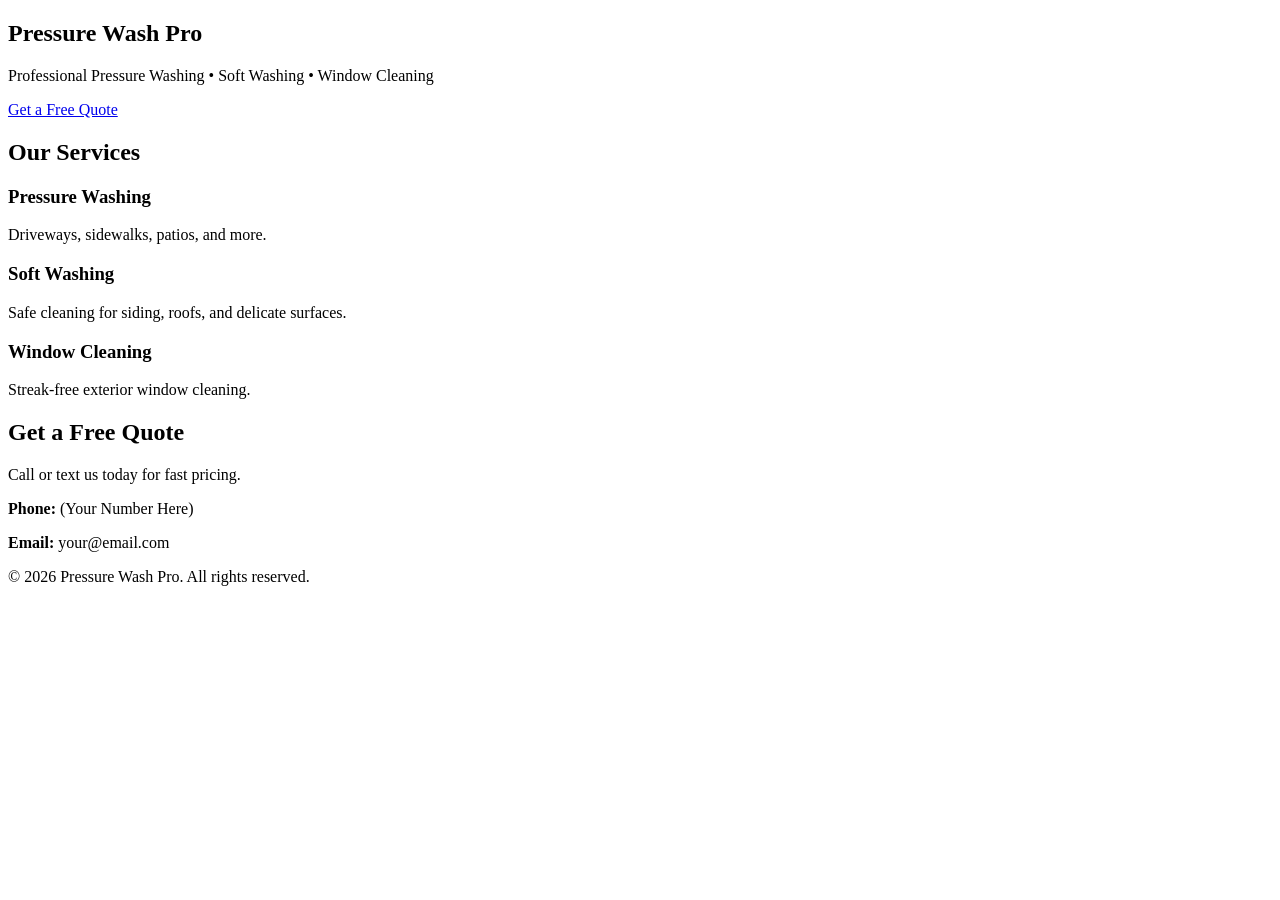
==== index.html @ 59dee1f5 "Create index.html" ====
<!DOCTYPE html>
<html lang="en">
<head>
  <meta charset="UTF-8" />
  <meta name="viewport" content="width=device-width, initial-scale=1.0" />
  <title>Pressure Wash Pro</title>
  <link rel="stylesheet" href="style.css" />
</head>

<body>

  <!-- HERO SECTION -->
  <section class="hero">
    <div class="overlay">
      <h1>Pressure Wash Pro</h1>
      <p>Professional Pressure Washing • Soft Washing • Window Cleaning</p>
      <a href="#contact" class="btn">Get a Free Quote</a>
    </div>
  </section>

  <!-- SERVICES -->
  <section class="services">
    <h2>Our Services</h2>

    <div class="grid">
      <div class="card">
        <h3>Pressure Washing</h3>
        <p>Driveways, sidewalks, patios, and more.</p>
      </div>

      <div class="card">
        <h3>Soft Washing</h3>
        <p>Safe cleaning for siding, roofs, and delicate surfaces.</p>
      </div>

      <div class="card">
        <h3>Window Cleaning</h3>
        <p>Streak-free exterior window cleaning.</p>
      </div>
    </div>
  </section>

  <!-- CONTACT -->
  <section class="contact" id="contact">
    <h2>Get a Free Quote</h2>
    <p>Call or text us today for fast pricing.</p>

    <div class="contact-box">
      <p><strong>Phone:</strong> (Your Number Here)</p>
      <p><strong>Email:</strong> your@email.com</p>
    </div>
  </section>

  <footer>
    <p>© 2026 Pressure Wash Pro. All rights reserved.</p>
  </footer>

</body>
</html>
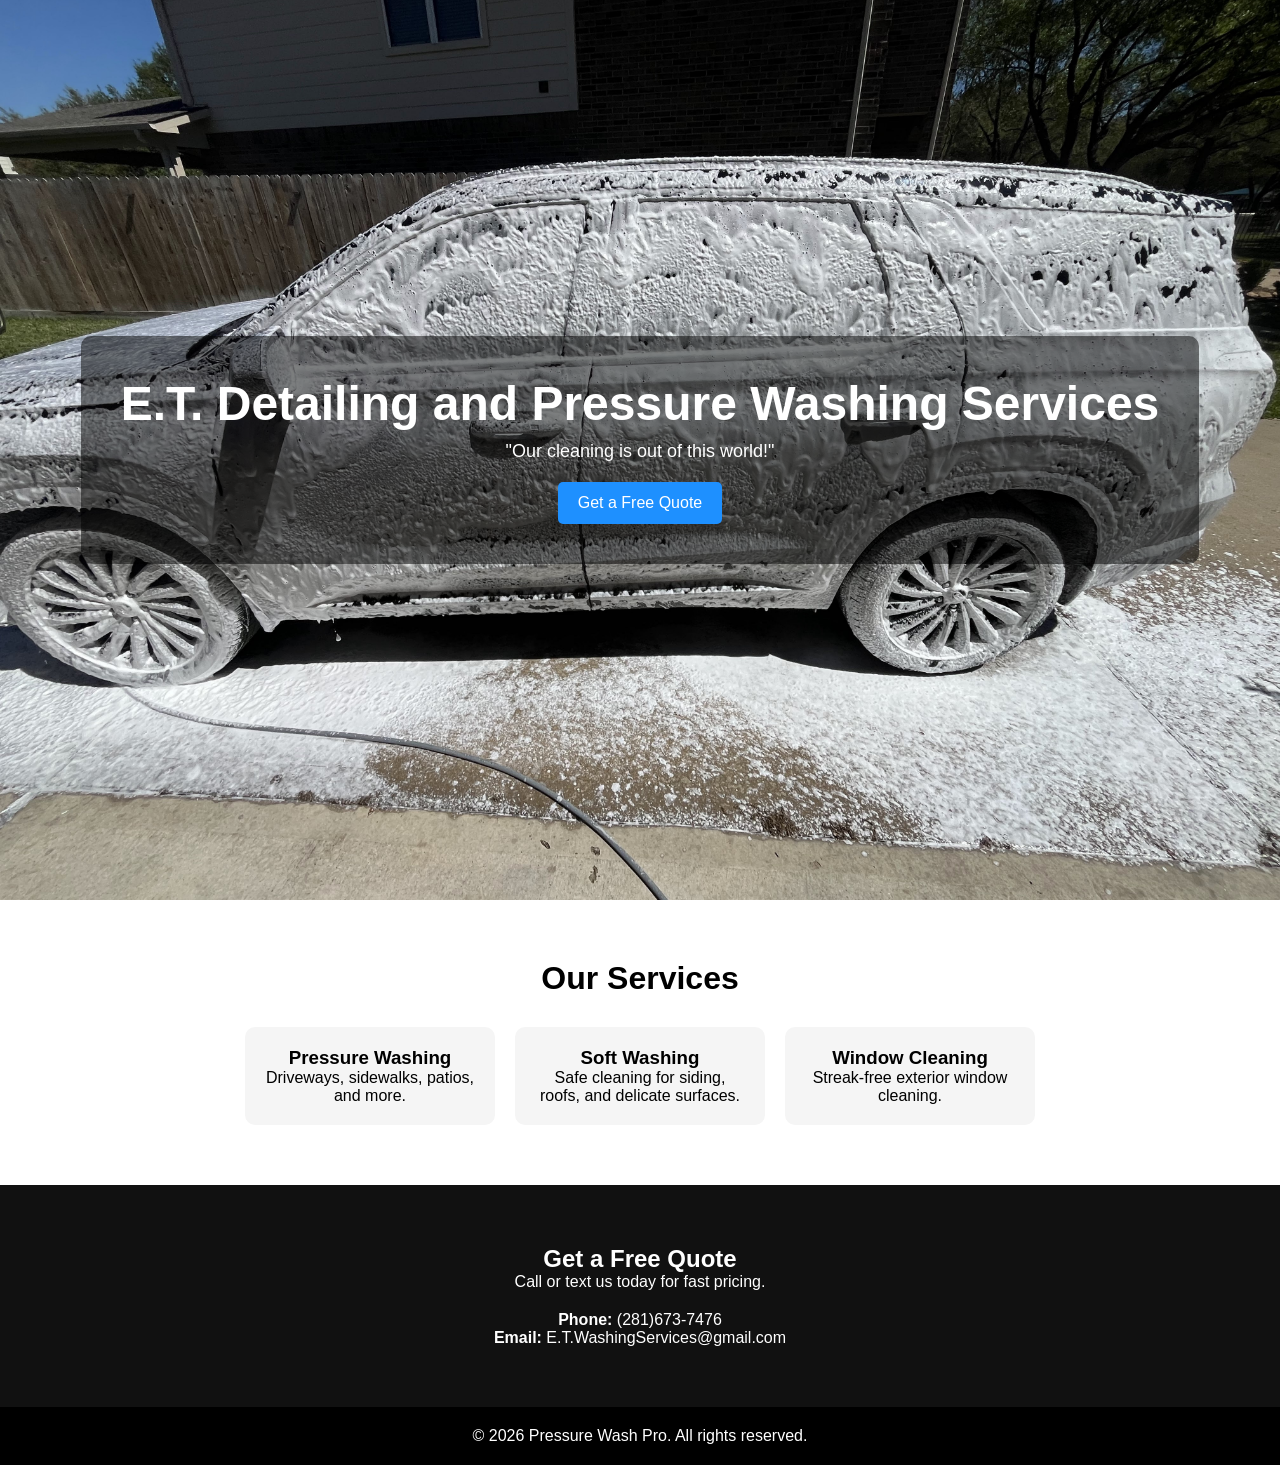
==== commit 179bd5d2: "Update index.html Added phone number, email, company name and quote." ====
--- a/index.html
+++ b/index.html
@@ -12,8 +12,8 @@
   <!-- HERO SECTION -->
   <section class="hero">
     <div class="overlay">
-      <h1>Pressure Wash Pro</h1>
-      <p>Professional Pressure Washing • Soft Washing • Window Cleaning</p>
+      <h1>E.T. Detailing and Pressure Washing Services</h1>
+      <p>"Our cleaning is out of this world!"</p>
       <a href="#contact" class="btn">Get a Free Quote</a>
     </div>
   </section>
@@ -46,8 +46,8 @@
     <p>Call or text us today for fast pricing.</p>
 
     <div class="contact-box">
-      <p><strong>Phone:</strong> (Your Number Here)</p>
-      <p><strong>Email:</strong> your@email.com</p>
+      <p><strong>Phone:</strong> (281)673-7476</p>
+      <p><strong>Email:</strong> E.T.WashingServices@gmail.com</p>
     </div>
   </section>
 
--- a/style.css
+++ b/style.css
@@ -0,0 +1,104 @@
+* {
+  margin: 0;
+  padding: 0;
+  box-sizing: border-box;
+  font-family: Arial, sans-serif;
+}
+
+/* HERO */
+.hero {
+  height: 100vh;
+  background-image: url("hero.jpg"); /* <-- YOUR IMAGE HERE */
+  background-size: cover;
+  background-position: center;
+  background-attachment: fixed;
+  display: flex;
+  align-items: center;
+  justify-content: center;
+  color: white;
+  position: relative;
+}
+
+/* dark overlay */
+.overlay {
+  text-align: center;
+  background: rgba(0,0,0,0.5);
+  padding: 40px;
+  border-radius: 10px;
+}
+
+.hero h1 {
+  font-size: 48px;
+  margin-bottom: 10px;
+}
+
+.hero p {
+  font-size: 18px;
+  margin-bottom: 20px;
+}
+
+.btn {
+  display: inline-block;
+  padding: 12px 20px;
+  background: #1e90ff;
+  color: white;
+  text-decoration: none;
+  border-radius: 5px;
+}
+
+/* SERVICES */
+.services {
+  padding: 60px 20px;
+  text-align: center;
+}
+
+.services h2 {
+  margin-bottom: 30px;
+  font-size: 32px;
+}
+
+.grid {
+  display: flex;
+  gap: 20px;
+  justify-content: center;
+  flex-wrap: wrap;
+}
+
+.card {
+  width: 250px;
+  padding: 20px;
+  border-radius: 10px;
+  background: #f5f5f5;
+}
+
+/* CONTACT */
+.contact {
+  padding: 60px 20px;
+  text-align: center;
+  background: #111;
+  color: white;
+}
+
+.contact-box {
+  margin-top: 20px;
+}
+
+/* FOOTER */
+footer {
+  padding: 20px;
+  text-align: center;
+  background: #000;
+  color: white;
+}
+
+/* mobile */
+@media (max-width: 768px) {
+  .hero h1 {
+    font-size: 32px;
+  }
+
+  .grid {
+    flex-direction: column;
+    align-items: center;
+  }
+}
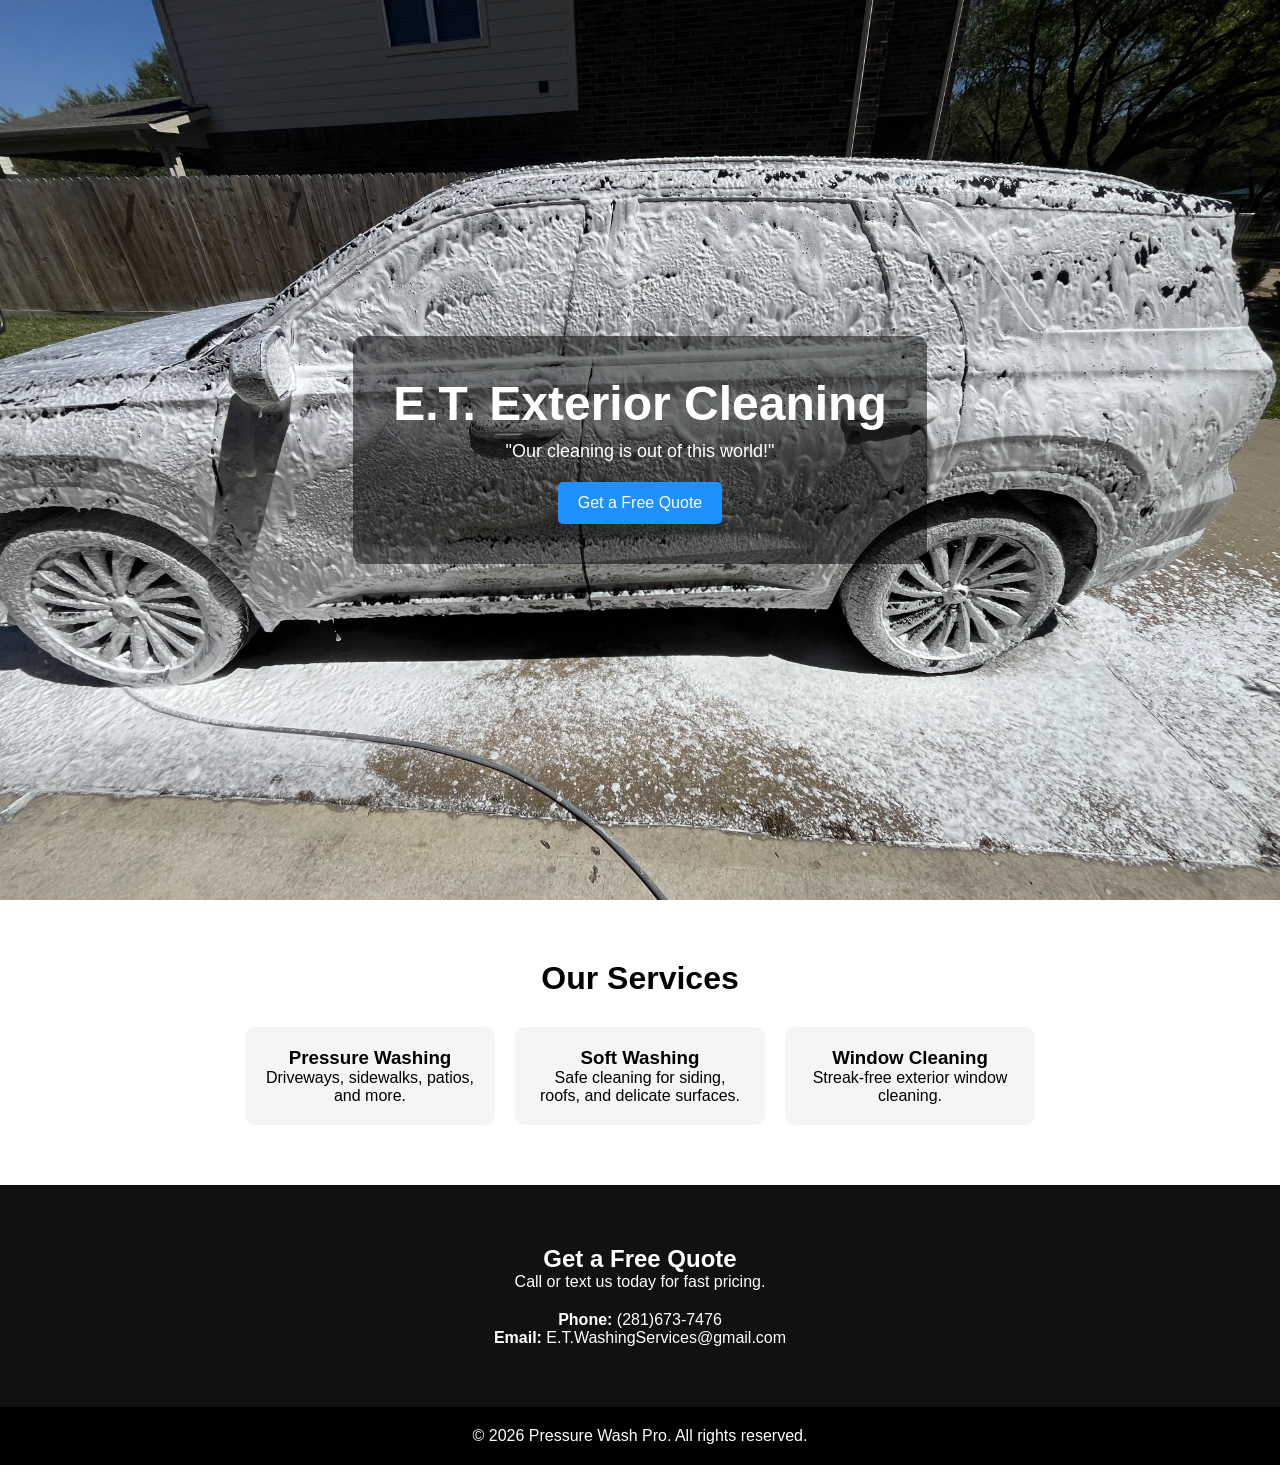
==== commit b0f61934: "Update index.html Shortened name to fit motto better" ====
--- a/index.html
+++ b/index.html
@@ -12,7 +12,7 @@
   <!-- HERO SECTION -->
   <section class="hero">
     <div class="overlay">
-      <h1>E.T. Detailing and Pressure Washing Services</h1>
+      <h1>E.T. Exterior Cleaning</h1>
       <p>"Our cleaning is out of this world!"</p>
       <a href="#contact" class="btn">Get a Free Quote</a>
     </div>
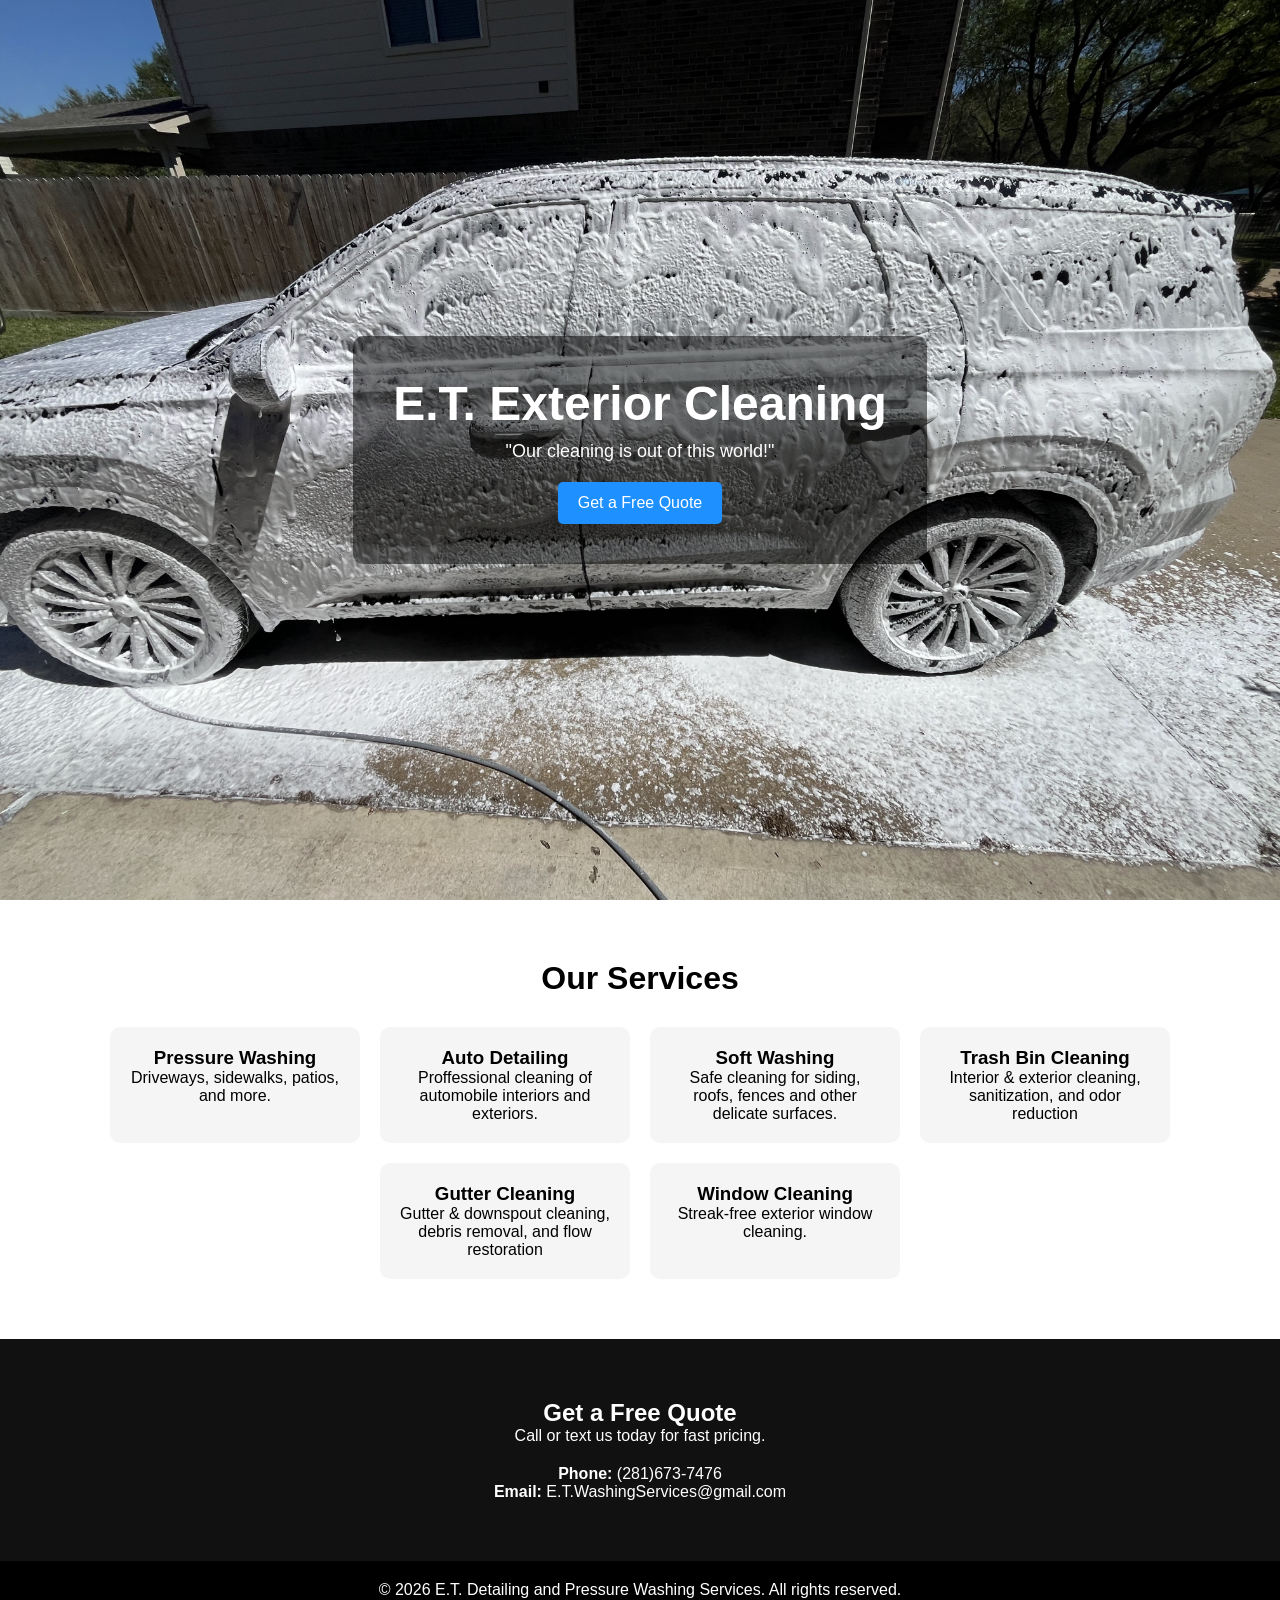
==== commit 9bc5491a: "Update index.html Added and cleaned website cards" ====
--- a/index.html
+++ b/index.html
@@ -29,10 +29,25 @@
       </div>
 
       <div class="card">
-        <h3>Soft Washing</h3>
-        <p>Safe cleaning for siding, roofs, and delicate surfaces.</p>
+        <h3>Auto Detailing</h3>
+        <p>Proffessional cleaning of automobile interiors and exteriors.</p>
       </div>
 
+      <div class="card">
+        <h3>Soft Washing</h3>
+        <p>Safe cleaning for siding, roofs, fences and other delicate surfaces.</p>
+      </div>
+
+    <div class="card">
+        <h3>Trash Bin Cleaning</h3>
+        <p>Interior & exterior cleaning, sanitization, and odor reduction</p>
+      </div>
+
+    <div class="card">
+        <h3>Gutter Cleaning</h3>
+        <p>Gutter & downspout cleaning, debris removal, and flow restoration</p>
+      </div>
+      
       <div class="card">
         <h3>Window Cleaning</h3>
         <p>Streak-free exterior window cleaning.</p>
@@ -52,7 +67,7 @@
   </section>
 
   <footer>
-    <p>© 2026 Pressure Wash Pro. All rights reserved.</p>
+    <p>© 2026 E.T. Detailing and Pressure Washing Services. All rights reserved.</p>
   </footer>
 
 </body>
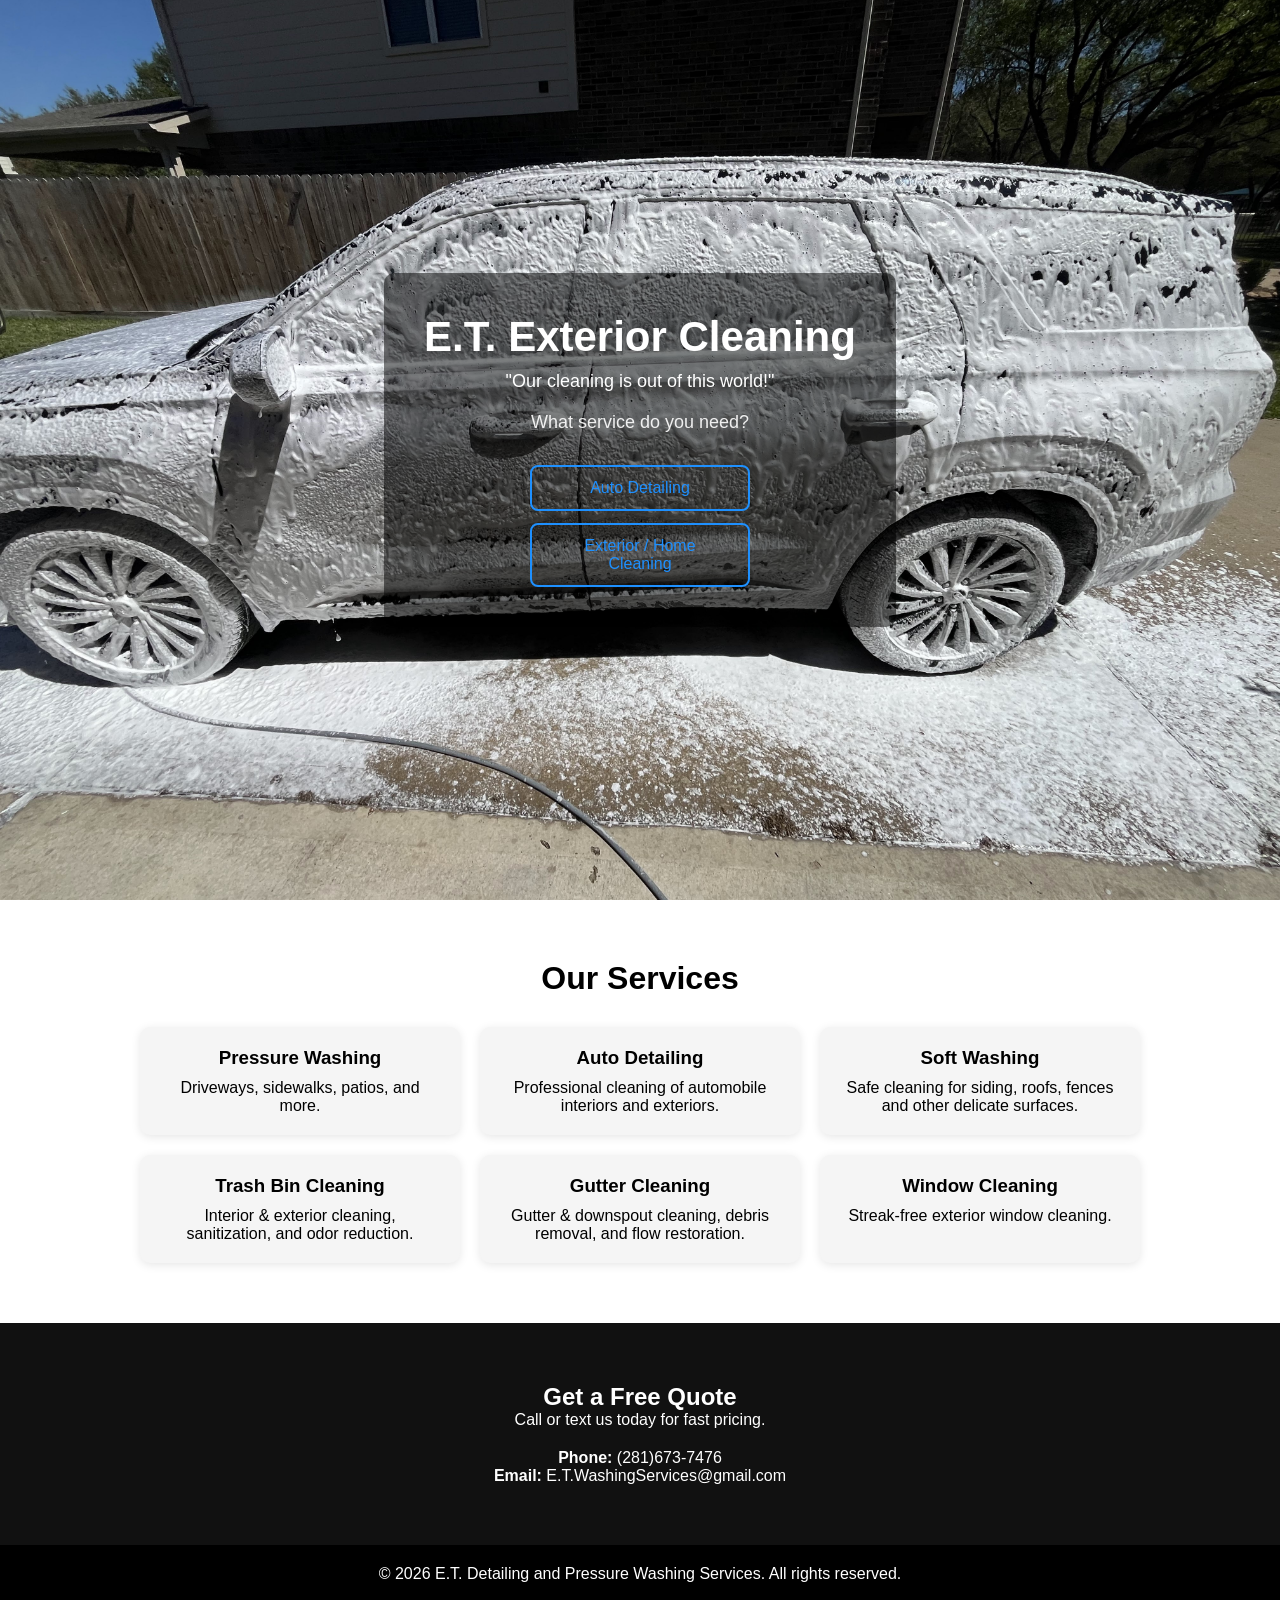
==== commit c27f9019: "Fix spelling and punctuation in index.html Corrected spelling errors and added punctuation for clari" ====
--- a/index.html
+++ b/index.html
@@ -3,18 +3,31 @@
 <head>
   <meta charset="UTF-8" />
   <meta name="viewport" content="width=device-width, initial-scale=1.0" />
-  <title>Pressure Wash Pro</title>
+  <title>E.T. Exterior Cleaning</title>
   <link rel="stylesheet" href="style.css" />
 </head>
 
 <body>
 
-  <!-- HERO SECTION -->
+  <!-- HERO -->
   <section class="hero">
     <div class="overlay">
+
       <h1>E.T. Exterior Cleaning</h1>
       <p>"Our cleaning is out of this world!"</p>
-      <a href="#contact" class="btn">Get a Free Quote</a>
+
+      <div class="hero-buttons">
+        <p class="hero-question">What service do you need?</p>
+
+        <a href="detailing.html" class="btn btn-secondary">
+          Auto Detailing
+        </a>
+
+        <a href="quote.html" class="btn btn-secondary">
+          Exterior / Home Cleaning
+        </a>
+      </div>
+
     </div>
   </section>
 
@@ -23,6 +36,7 @@
     <h2>Our Services</h2>
 
     <div class="grid">
+
       <div class="card">
         <h3>Pressure Washing</h3>
         <p>Driveways, sidewalks, patios, and more.</p>
@@ -30,7 +44,7 @@
 
       <div class="card">
         <h3>Auto Detailing</h3>
-        <p>Proffessional cleaning of automobile interiors and exteriors.</p>
+        <p>Professional cleaning of automobile interiors and exteriors.</p>
       </div>
 
       <div class="card">
@@ -38,20 +52,21 @@
         <p>Safe cleaning for siding, roofs, fences and other delicate surfaces.</p>
       </div>
 
-    <div class="card">
+      <div class="card">
         <h3>Trash Bin Cleaning</h3>
-        <p>Interior & exterior cleaning, sanitization, and odor reduction</p>
+        <p>Interior & exterior cleaning, sanitization, and odor reduction.</p>
       </div>
 
-    <div class="card">
+      <div class="card">
         <h3>Gutter Cleaning</h3>
-        <p>Gutter & downspout cleaning, debris removal, and flow restoration</p>
+        <p>Gutter & downspout cleaning, debris removal, and flow restoration.</p>
       </div>
-      
+
       <div class="card">
         <h3>Window Cleaning</h3>
         <p>Streak-free exterior window cleaning.</p>
       </div>
+
     </div>
   </section>
 
--- a/style.css
+++ b/style.css
@@ -5,10 +5,12 @@
   font-family: Arial, sans-serif;
 }
 
-/* HERO */
+/* =========================
+   HERO (HOME PAGE)
+========================= */
 .hero {
   height: 100vh;
-  background-image: url("hero.jpg"); /* <-- YOUR IMAGE HERE */
+  background-image: url("hero.jpg");
   background-size: cover;
   background-position: center;
   background-attachment: fixed;
@@ -19,16 +21,15 @@
   position: relative;
 }
 
-/* dark overlay */
 .overlay {
   text-align: center;
-  background: rgba(0,0,0,0.5);
+  background: rgba(0, 0, 0, 0.5);
   padding: 40px;
   border-radius: 10px;
 }
 
 .hero h1 {
-  font-size: 48px;
+  font-size: 42px;
   margin-bottom: 10px;
 }
 
@@ -37,16 +38,63 @@
   margin-bottom: 20px;
 }
 
+/* =========================
+   BUTTON SYSTEM (CLEAN)
+========================= */
 .btn {
   display: inline-block;
   padding: 12px 20px;
+  width: 220px;
+  text-align: center;
+  border-radius: 8px;
+  text-decoration: none;
+  font-weight: 500;
+  cursor: pointer;
+  transition: all 0.2s ease;
+  border: 2px solid transparent;
+}
+
+/* PRIMARY BUTTON */
+.btn-primary {
   background: #1e90ff;
   color: white;
-  text-decoration: none;
-  border-radius: 5px;
-}
-
-/* SERVICES */
+  border-color: #1e90ff;
+}
+
+.btn-primary:hover {
+  background: #1877d6;
+  border-color: #1877d6;
+}
+
+/* SECONDARY BUTTON */
+.btn-secondary {
+  background: transparent;
+  color: #1e90ff;
+  border-color: #1e90ff;
+}
+
+.btn-secondary:hover {
+  background: #1e90ff;
+  color: white;
+}
+
+/* HERO BUTTON LAYOUT */
+.hero-buttons {
+  display: flex;
+  flex-direction: column;
+  gap: 12px;
+  align-items: center;
+  margin-top: 20px;
+}
+
+.hero-question {
+  font-size: 16px;
+  opacity: 0.9;
+}
+
+/* =========================
+   SERVICES
+========================= */
 .services {
   padding: 60px 20px;
   text-align: center;
@@ -58,20 +106,184 @@
 }
 
 .grid {
-  display: flex;
+  display: grid;
+  grid-template-columns: repeat(3, 1fr);
   gap: 20px;
-  justify-content: center;
-  flex-wrap: wrap;
+  max-width: 1000px;
+  margin: 0 auto;
 }
 
 .card {
-  width: 250px;
   padding: 20px;
   border-radius: 10px;
   background: #f5f5f5;
-}
-
-/* CONTACT */
+  box-shadow: 0 2px 10px rgba(0,0,0,0.1);
+}
+
+.card h3 {
+  margin-bottom: 10px;
+}
+
+/* =========================
+   QUOTE HERO (IMPORTANT FIXED SECTION)
+========================= */
+.quote-hero {
+  height: 60vh;
+  background-image: url("quote-hero.jpg"); /* MUST MATCH FILE NAME */
+  background-size: cover;
+  background-position: center;
+  display: flex;
+  align-items: center;
+  justify-content: center;
+  position: relative;
+  color: white;
+}
+
+/* dark overlay */
+.quote-hero::before {
+  content: "";
+  position: absolute;
+  inset: 0;
+  background: rgba(0, 0, 0, 0.45);
+}
+
+/* text layer */
+.quote-hero .overlay {
+  position: relative;
+  z-index: 1;
+  text-align: center;
+  padding: 20px;
+}
+
+.quote-hero h1 {
+  font-size: 38px;
+  margin-bottom: 10px;
+}
+
+.quote-hero p {
+  font-size: 18px;
+}
+
+/* =========================
+   QUOTE FORM
+========================= */
+.quote-section {
+  padding: 80px 20px;
+  background: #f6f7fb;
+  display: flex;
+  justify-content: center;
+}
+
+.quote-card {
+  width: 100%;
+  max-width: 550px;
+  background: white;
+  padding: 32px;
+  border-radius: 16px;
+  box-shadow: 0 10px 30px rgba(0,0,0,0.08);
+}
+
+.quote-card h2 {
+  font-size: 28px;
+  margin-bottom: 6px;
+}
+
+.subtext {
+  font-size: 14px;
+  color: #666;
+  margin-bottom: 20px;
+}
+
+.quote-card label {
+  display: block;
+  font-size: 14px;
+  margin-bottom: 14px;
+  color: #333;
+}
+
+.quote-card input {
+  width: 100%;
+  padding: 12px 14px;
+  margin-top: 6px;
+  border: 1px solid #ddd;
+  border-radius: 10px;
+  font-size: 14px;
+}
+
+.quote-card input:focus {
+  outline: none;
+  border-color: #4f46e5;
+}
+
+/* service grid */
+.service-grid {
+  margin: 18px 0;
+  display: grid;
+  grid-template-columns: 1fr 1fr;
+  gap: 10px;
+}
+
+.service-card {
+  display: flex;
+  align-items: center;
+  justify-content: center;
+  padding: 14px;
+  border-radius: 12px;
+  background: #f8fafc;
+  border: 1px solid #e5e7eb;
+  cursor: pointer;
+}
+
+.service-card input {
+  display: none;
+}
+
+.service-card:hover {
+  background: #eef2ff;
+}
+
+.service-card:has(input:checked) {
+  background: #4f46e5;
+  color: white;
+}
+
+/* form row */
+.row {
+  display: grid;
+  grid-template-columns: 1fr 1fr;
+  gap: 12px;
+}
+
+/* submit button */
+.quote-card button {
+  width: 100%;
+  padding: 14px;
+  background: #4f46e5;
+  color: white;
+  border: none;
+  border-radius: 12px;
+  font-size: 15px;
+  cursor: pointer;
+}
+
+.quote-card button:hover {
+  background: #4338ca;
+}
+
+/* messages */
+.error {
+  color: #dc2626;
+  font-size: 13px;
+}
+
+.success {
+  color: #16a34a;
+  font-size: 13px;
+}
+
+/* =========================
+   CONTACT + FOOTER
+========================= */
 .contact {
   padding: 60px 20px;
   text-align: center;
@@ -83,7 +295,6 @@
   margin-top: 20px;
 }
 
-/* FOOTER */
 footer {
   padding: 20px;
   text-align: center;
@@ -91,14 +302,91 @@
   color: white;
 }
 
-/* mobile */
+/* =========================
+   RESPONSIVE
+========================= */
+@media (max-width: 900px) {
+  .grid {
+    grid-template-columns: repeat(2, 1fr);
+  }
+}
+
 @media (max-width: 768px) {
   .hero h1 {
     font-size: 32px;
   }
 
+  .hero p {
+    font-size: 16px;
+  }
+
+  .overlay {
+    padding: 25px;
+  }
+
   .grid {
-    flex-direction: column;
-    align-items: center;
-  }
-}
+    grid-template-columns: 1fr;
+  }
+
+  .row {
+    grid-template-columns: 1fr;
+  }
+
+  .service-grid {
+    grid-template-columns: 1fr;
+  }
+}
+.quote-intro {
+  padding: 60px 20px;
+  text-align: center;
+  background: white;
+}
+
+.quote-intro h2 {
+  font-size: 28px;
+  margin-bottom: 10px;
+}
+
+.quote-intro p {
+  max-width: 600px;
+  margin: 0 auto;
+  color: #555;
+}
+
+.quote-gallery-preview {
+  padding: 60px 20px;
+  text-align: center;
+  background: #f6f7fb;
+}
+
+.quote-gallery-preview h2 {
+  font-size: 26px;
+  margin-bottom: 10px;
+}
+.service-title {
+  grid-column: 1 / -1;
+  font-size: 14px;
+  color: #666;
+  font-weight: 600;
+  letter-spacing: 0.5px;
+  margin-bottom: 4px;
+  text-transform: uppercase;
+}
+
+.quote-card textarea {
+  width: 100%;
+  padding: 12px 14px;
+  margin-top: 6px;
+  border: 1px solid #ddd;
+  border-radius: 10px;
+  font-size: 14px;
+  resize: vertical;
+  min-height: 120px;
+  transition: 0.2s;
+}
+
+.quote-card textarea:focus {
+  outline: none;
+  border-color: #4f46e5;
+  box-shadow: 0 0 0 3px rgba(79,70,229,0.15);
+}
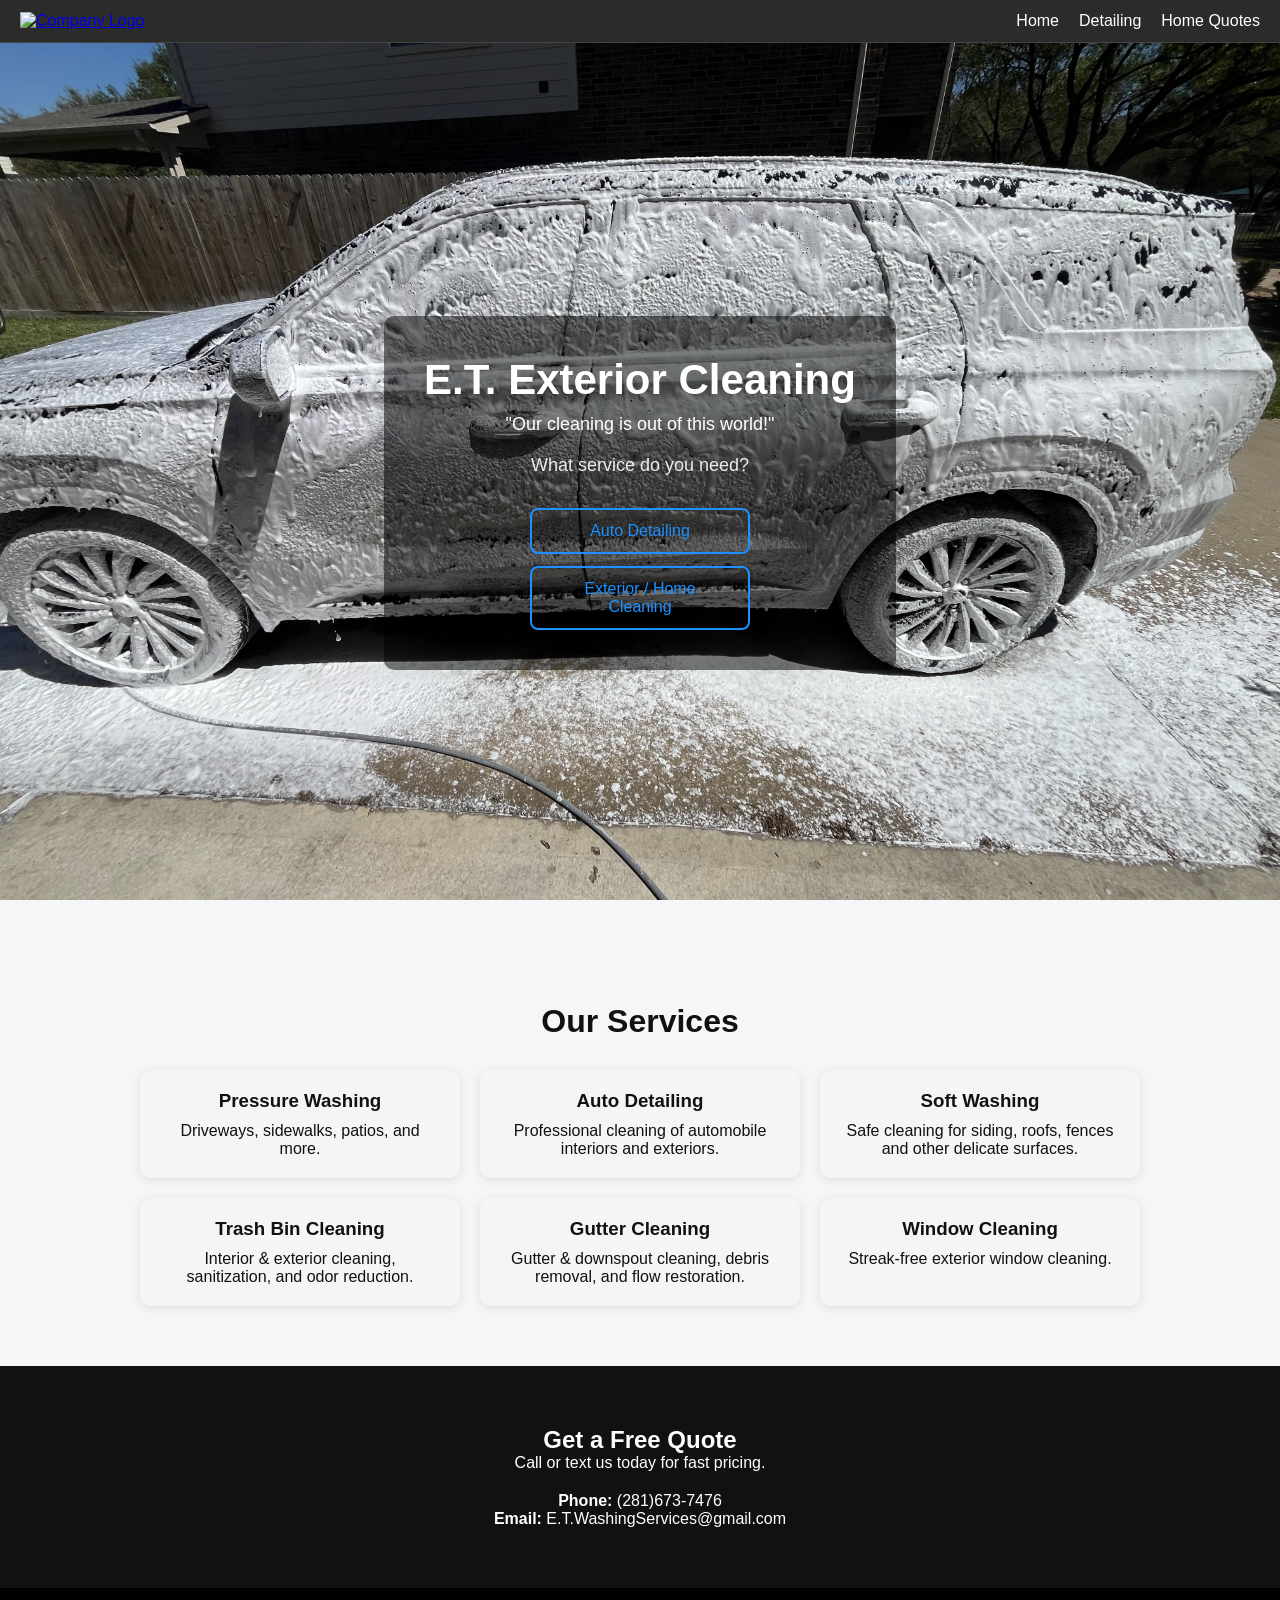
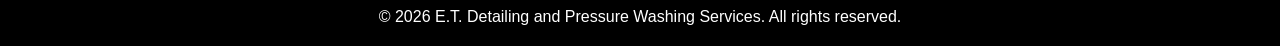
==== commit cb605fa2: "Add header and navigation links to index.html" ====
--- a/index.html
+++ b/index.html
@@ -8,6 +8,20 @@
 </head>
 
 <body>
+
+<header class="site-header">
+  <div class="logo">
+    <a href="index.html">
+      <img src="logo.png" alt="Company Logo">
+    </a>
+  </div>
+
+  <nav class="nav-links">
+    <a href="index.html">Home</a>
+    <a href="detailing.html">Detailing</a>
+    <a href="quote.html">Home Quotes</a>
+  </nav>
+</header>
 
   <!-- HERO -->
   <section class="hero">
--- a/style.css
+++ b/style.css
@@ -390,3 +390,344 @@
   border-color: #4f46e5;
   box-shadow: 0 0 0 3px rgba(79,70,229,0.15);
 }
+
+
+/* Card styling */
+.service-card {
+  background: white;
+  border-radius: 14px;
+  padding: 20px;
+  box-shadow: 0 6px 18px rgba(0,0,0,0.08);
+  transition: transform 0.2s ease;
+}
+
+.service-card:hover {
+  transform: translateY(-5px);
+}
+
+.service-card h2 {
+  margin-bottom: 5px;
+}
+
+.starting {
+  color: #666;
+  margin-bottom: 10px;
+}
+
+/* Select dropdown */
+select {
+  width: 100%;
+  padding: 8px;
+  margin: 10px 0;
+  border-radius: 8px;
+  border: 1px solid #ccc;
+}
+
+/* Pricing list */
+.prices {
+  background: #f2f2f2;
+  padding: 10px;
+  border-radius: 8px;
+  margin-bottom: 10px;
+  font-size: 14px;
+}
+
+/* Includes */
+ul {
+  padding-left: 18px;
+  font-size: 14px;
+  color: #444;
+}
+
+/* Button */
+button {
+  width: 100%;
+  margin-top: 15px;
+  padding: 10px;
+  border: none;
+  background: #111;
+  color: white;
+  border-radius: 10px;
+  cursor: pointer;
+}
+
+button:hover {
+  background: #333;
+}
+
+/* Responsive */
+@media (max-width: 900px) {
+  .pricing-section {
+    grid-template-columns: repeat(2, 1fr);
+  }
+}
+
+
+body {
+  margin: 0;
+  font-family: "Inter", Arial, sans-serif;
+  background: #f4f6f8;
+  color: #111;
+}
+
+/* GRID LAYOUT */
+.pricing-section {
+  display: grid;
+  grid-template-columns: repeat(3, 1fr);
+  gap: 25px;
+  padding: 50px;
+  max-width: 1200px;
+  margin: auto;
+}
+/* allow mobile override properly */
+@media (max-width: 900px) {
+  .pricing-section {
+    grid-template-columns: repeat(2, 1fr);
+  }
+}
+
+/* CARD DESIGN */
+.service-card {
+  background: white;
+  border-radius: 16px;
+  padding: 22px;
+  box-shadow: 0 10px 25px rgba(0,0,0,0.08);
+  transition: all 0.25s ease;
+  border: 1px solid rgba(0,0,0,0.05);
+}
+
+.service-card:hover {
+  transform: translateY(-6px);
+  box-shadow: 0 15px 35px rgba(0,0,0,0.12);
+}
+
+/* TITLE */
+.service-card h2 {
+  margin: 0;
+  font-size: 20px;
+}
+
+/* STARTING PRICE */
+.starting {
+  color: #666;
+  margin: 6px 0 14px;
+  font-weight: 500;
+}
+
+/* LABELS */
+label {
+  font-size: 12px;
+  font-weight: 600;
+  text-transform: uppercase;
+  letter-spacing: 0.05em;
+  color: #444;
+}
+
+/* DROPDOWN */
+select {
+  width: 100%;
+  padding: 10px;
+  margin-top: 6px;
+  border-radius: 10px;
+  border: 1px solid #ddd;
+  background: #fff;
+  font-size: 14px;
+}
+
+/* PRICE BOX */
+.prices {
+  margin-top: 14px;
+  padding: 12px;
+  background: #f1f3f5;
+  border-radius: 10px;
+}
+
+.prices p {
+  margin: 4px 0;
+  font-size: 14px;
+}
+
+/* LIST */
+ul {
+  margin: 14px 0;
+  padding-left: 18px;
+}
+
+ul li {
+  margin-bottom: 6px;
+  font-size: 14px;
+  color: #444;
+}
+
+/* BUTTON */
+button {
+  width: 100%;
+  padding: 12px;
+  border: none;
+  border-radius: 12px;
+  background: linear-gradient(135deg, #111, #333);
+  color: white;
+  font-weight: 600;
+  cursor: pointer;
+  transition: 0.2s ease;
+}
+
+button:hover {
+  transform: scale(1.02);
+  background: linear-gradient(135deg, #000, #222);
+}
+
+/* RESPONSIVE */
+@media (max-width: 900px) {
+  .pricing-section {
+    grid-template-columns: repeat(2, 1fr);
+  }
+}
+
+
+
+.includes {
+  margin-top: 10px;
+  padding: 10px;
+  background: #f3f4f6;
+  border-radius: 8px;
+  font-size: 14px;
+}
+
+.includes ul {
+  margin: 8px 0 0;
+  padding-left: 18px;
+}
+
+.includes li {
+  margin-bottom: 4px;
+}
+
+@media (max-width: 768px) {
+
+  .pricing-section {
+    display: flex;
+    overflow-x: auto;
+    gap: 16px;
+    padding: 20px;
+    scroll-snap-type: x mandatory;
+    -webkit-overflow-scrolling: touch;
+  }
+
+  .service-card {
+    min-width: 85%;
+    flex: 0 0 auto;
+    scroll-snap-align: center;
+  }
+
+  /* prevent weird horizontal scrolling bugs */
+  body {
+    overflow-x: hidden;
+  }
+
+}
+
+@media (max-width: 768px) {
+
+  .pricing-section {
+    display: flex !important;
+    overflow-x: auto;
+    gap: 16px;
+    padding: 20px;
+    scroll-snap-type: x mandatory;
+    -webkit-overflow-scrolling: touch;
+  }
+
+  .service-card {
+    min-width: 85%;
+    flex: 0 0 auto;
+    scroll-snap-align: center;
+  }
+
+}
+
+@media (max-width: 768px) {
+
+  .pricing-section {
+    display: flex !important;
+    overflow-x: auto;
+    gap: 16px;
+    padding: 20px;
+    scroll-snap-type: x mandatory;
+    -webkit-overflow-scrolling: touch;
+  }
+
+  .service-card {
+    min-width: 85%;
+    flex: 0 0 auto;
+    scroll-snap-align: center;
+  }
+
+  body {
+    overflow-x: hidden;
+  }
+
+}
+
+.site-header {
+  display: flex;
+  justify-content: space-between;
+  align-items: center;
+  padding: 12px 20px;
+  background: #2b2b2b;
+  border-bottom: 1px solid #444;
+  position: sticky;
+  top: 0;
+  z-index: 1000;
+}
+
+.site-header .logo img {
+  height: 40px;
+}
+
+.nav-links {
+  display: flex;
+  gap: 20px;
+}
+
+.nav-links a {
+  color: white;
+  text-decoration: none;
+  font-weight: 500;
+}
+
+.nav-links a:hover {
+  color: #ddd;
+}
+
+@media (max-width: 600px) {
+  .site-header {
+    flex-direction: column;
+    gap: 10px;
+    text-align: center;
+  }
+
+  .nav-links {
+    flex-wrap: wrap;
+    justify-content: center;
+    gap: 12px;
+  }
+}
+
+@media (max-width: 600px) {
+  .site-header {
+    flex-direction: column;
+    gap: 10px;
+    text-align: center;
+  }
+
+  .nav-links {
+    flex-wrap: wrap;
+    justify-content: center;
+    gap: 12px;
+  }
+}
+.site-header .logo img {
+  height: clamp(38px, 4vw, 55px);
+  width: auto;
+}
